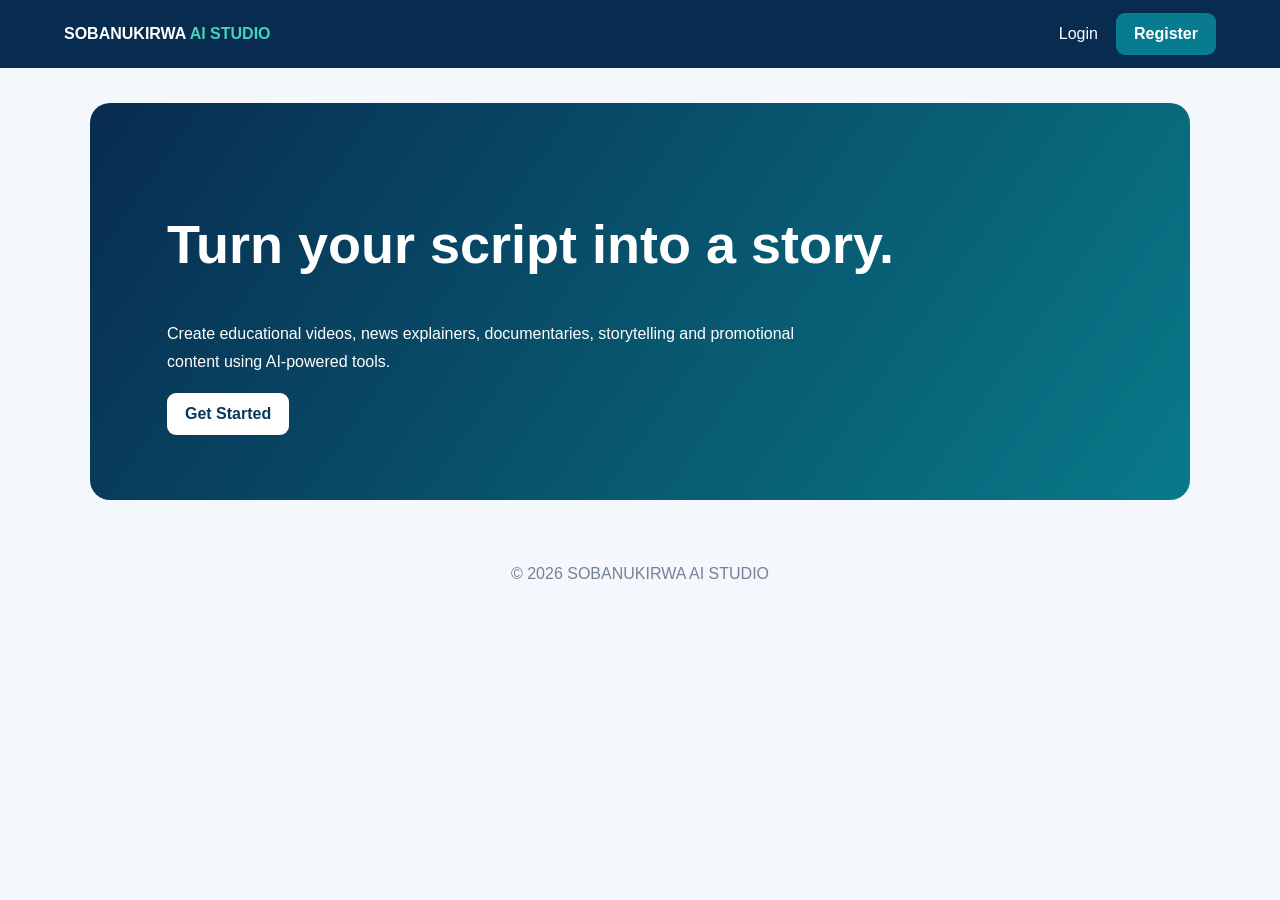
==== index.html @ d88a66f3 "Add initial index.html for website structure Initial HTML structure for the SOBANUKIRWA AI STUDIO we" ====
<!DOCTYPE html>
<html lang="en">
<head>
  <meta charset="UTF-8">
  <meta name="viewport" content="width=device-width,initial-scale=1">
  <title>SOBANUKIRWA AI STUDIO</title>
  <link rel="stylesheet" href="css/style.css">
</head>
<body>
<header class="topbar">
  <a class="brand" href="index.html">SOBANUKIRWA <span>AI STUDIO</span></a>
  <nav>
    <a href="login.html">Login</a>
    <a class="btn" href="register.html">Register</a>
  </nav>
</header>

<main class="container">
  <section class="hero">
    <h1>Turn your script into a story.</h1>
    <p>
      Create educational videos, news explainers, documentaries,
      storytelling and promotional content using AI-powered tools.
    </p>
    <a class="btn light" href="register.html">Get Started</a>
  </section>
</main>

<footer class="footer">© 2026 SOBANUKIRWA AI STUDIO</footer>
</body>
</html>
---- css/style.css ----
* {
  box-sizing:border-box;
}

body {
  margin:0;
  font-family:Arial,sans-serif;
  background:#f4f7fb;
  color:#17263c;
}

a {
  color:#075eaa;
  text-decoration:none;
}

.topbar {
  min-height:68px;
  background:#082c50;
  color:white;
  display:flex;
  align-items:center;
  justify-content:space-between;
  padding:12px 5%;
}

.brand {
  font-weight:800;
  color:white;
}

.brand span {
  color:#45d4bb;
}

.topbar nav {
  display:flex;
  gap:18px;
  align-items:center;
  flex-wrap:wrap;
}

.topbar nav a {
  color:white;
}

.container {
  width:min(1100px,92%);
  margin:35px auto;
}

.hero {
  padding:65px 7%;
  background:linear-gradient(125deg,#082c50,#087a89);
  color:white;
  border-radius:20px;
}

.hero h1 {
  font-size:clamp(32px,5vw,54px);
}

.hero p {
  line-height:1.8;
  max-width:650px;
}

.btn {
  display:inline-block;
  border:0;
  border-radius:9px;
  background:#087b91;
  color:white;
  padding:12px 18px;
  font-weight:bold;
  cursor:pointer;
}

.btn.light {
  background:white;
  color:#07385e;
}

.btn.secondary {
  background:#e6eff8;
  color:#123b5d;
}

.auth-wrap {
  min-height:calc(100vh - 68px);
  display:grid;
  place-items:center;
  padding:25px;
}

.auth-card,
.panel,
.project-card {
  background:white;
  border:1px solid #e5ebf2;
  border-radius:16px;
  padding:24px;
  box-shadow:0 7px 25px #173b5d0a;
}

.auth-card {
  width:min(440px,100%);
}

label {
  display:block;
  font-weight:bold;
  margin:15px 0 7px;
}

input,
textarea,
select {
  width:100%;
  padding:12px;
  border:1px solid #cbd6e2;
  border-radius:8px;
  font:inherit;
}

textarea {
  min-height:90px;
}

form .btn {
  margin-top:18px;
  width:100%;
}

.notice {
  padding:12px;
  border-radius:8px;
  margin:15px 0;
}

.notice[hidden] {
  display:none;
}

.notice.error {
  background:#fff0f0;
  color:#a32626;
}

.notice.success {
  background:#e9f8f1;
  color:#146b45;
}

.grid {
  display:grid;
  grid-template-columns:repeat(4,1fr);
  gap:16px;
}

.stat {
  background:white;
  padding:20px;
  border-radius:14px;
  border:1px solid #e4ebf2;
}

.stat b {
  display:block;
  font-size:30px;
  color:#087b91;
}

.stat span {
  color:#69798a;
}

.project-grid {
  display:grid;
  grid-template-columns:repeat(auto-fill,minmax(240px,1fr));
  gap:16px;
  margin-top:20px;
}

.project-row {
  display:flex;
  justify-content:space-between;
  padding:14px 0;
  border-bottom:1px solid #edf0f4;
}

table {
  border-collapse:collapse;
  width:100%;
  background:white;
}

th,td {
  text-align:left;
  padding:13px;
  border-bottom:1px solid #edf0f4;
}

th {
  background:#edf4fa;
}

.table-wrap {
  overflow:auto;
}

.footer {
  text-align:center;
  padding:30px;
  color:#748295;
}

@media(max-width:720px) {
  .topbar {
    gap:12px;
    flex-wrap:wrap;
  }

  .grid {
    grid-template-columns:repeat(2,1fr);
  }
}
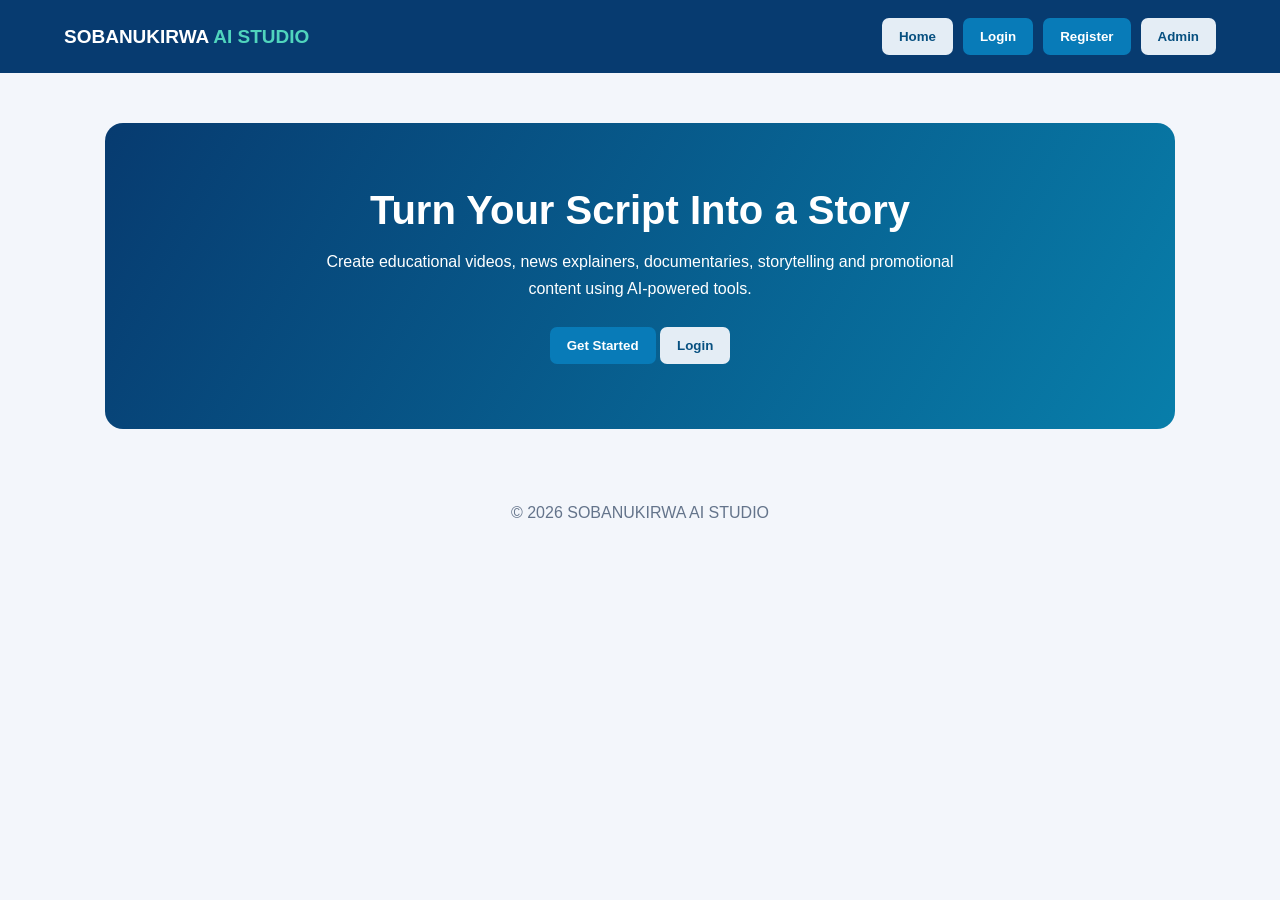
==== commit 96e64296: "Refactor index.html with new layout and styles Updated HTML structure and added inline styles for be" ====
--- a/index.html
+++ b/index.html
@@ -2,31 +2,422 @@
 <!DOCTYPE html>
 <html lang="en">
 <head>
-  <meta charset="UTF-8">
-  <meta name="viewport" content="width=device-width,initial-scale=1">
-  <title>SOBANUKIRWA AI STUDIO</title>
-  <link rel="stylesheet" href="css/style.css">
+<meta charset="UTF-8">
+<meta name="viewport" content="width=device-width, initial-scale=1">
+<title>SOBANUKIRWA AI STUDIO</title>
+
+<style>
+*{box-sizing:border-box}
+body{margin:0;font-family:Arial,sans-serif;background:#f3f6fb;color:#17324d}
+header{background:#073b70;color:white;padding:18px 5%;display:flex;justify-content:space-between;align-items:center;flex-wrap:wrap;gap:12px}
+.brand{font-size:19px;font-weight:bold;color:white;text-decoration:none}
+.brand span{color:#50d5bd}
+nav{display:flex;gap:10px;align-items:center;flex-wrap:wrap}
+button,a.btn{border:0;padding:11px 17px;border-radius:7px;background:#087bb8;color:white;text-decoration:none;cursor:pointer;font-weight:bold}
+button:hover,a.btn:hover{opacity:.85}
+.secondary{background:#e4edf5!important;color:#075080!important}
+main{max-width:1100px;margin:35px auto;padding:15px}
+.hero{background:linear-gradient(120deg,#073b70,#087eaa);color:white;padding:65px 30px;border-radius:18px;text-align:center}
+.hero h1{font-size:40px;margin:0 0 15px}
+.hero p{max-width:650px;margin:0 auto 25px;line-height:1.7}
+.panel{background:white;padding:24px;border-radius:13px;margin:20px 0;box-shadow:0 4px 15px #0001}
+input,select{width:100%;padding:13px;margin:8px 0 15px;border:1px solid #ccd7e2;border-radius:7px}
+label{font-weight:bold}
+.hidden{display:none!important}
+.tabs{display:flex;gap:10px;margin-bottom:20px}
+.tabs button{flex:1}
+.notice{padding:13px;margin:12px 0;border-radius:7px;background:#e5f3ff;color:#075080}
+.grid{display:grid;grid-template-columns:repeat(auto-fit,minmax(160px,1fr));gap:15px}
+.stat{background:#eaf3fa;padding:20px;border-radius:10px}
+.stat h2{margin:0;color:#087bb8}
+.table-wrap{overflow-x:auto;background:white;border-radius:10px}
+table{border-collapse:collapse;width:100%;min-width:650px}
+th,td{padding:13px;border-bottom:1px solid #e1e7ed;text-align:left}
+th{background:#eaf2f8}
+footer{text-align:center;padding:25px;color:#64748b}
+</style>
 </head>
+
 <body>
-<header class="topbar">
-  <a class="brand" href="index.html">SOBANUKIRWA <span>AI STUDIO</span></a>
+
+<header>
+  <a class="brand" href="#" onclick="showPage('home')">
+    SOBANUKIRWA <span>AI STUDIO</span>
+  </a>
   <nav>
-    <a href="login.html">Login</a>
-    <a class="btn" href="register.html">Register</a>
+    <button class="secondary" onclick="showPage('home')">Home</button>
+    <button onclick="showPage('login')">Login</button>
+    <button onclick="showPage('register')">Register</button>
+    <button class="secondary" onclick="showPage('adminLogin')">Admin</button>
   </nav>
 </header>
 
-<main class="container">
-  <section class="hero">
-    <h1>Turn your script into a story.</h1>
+<main>
+
+<!-- HOMEPAGE -->
+<section id="home">
+  <div class="hero">
+    <h1>Turn Your Script Into a Story</h1>
     <p>
       Create educational videos, news explainers, documentaries,
       storytelling and promotional content using AI-powered tools.
     </p>
-    <a class="btn light" href="register.html">Get Started</a>
-  </section>
+    <button onclick="showPage('register')">Get Started</button>
+    <button class="secondary" onclick="showPage('login')">Login</button>
+  </div>
+</section>
+
+<!-- USER LOGIN -->
+<section id="login" class="panel hidden">
+  <h1>User Login</h1>
+  <div id="loginNotice" class="notice hidden"></div>
+  <form onsubmit="userLogin(event)">
+    <label>Email</label>
+    <input id="loginEmail" type="email" required>
+    <label>Password</label>
+    <input id="loginPassword" type="password" required>
+    <button type="submit">Login</button>
+  </form>
+  <p>New user? <a href="#" onclick="showPage('register')">Create account</a></p>
+  <p><a href="#" onclick="showPage('adminLogin')">Administrator Login</a></p>
+</section>
+
+<!-- ADMIN LOGIN -->
+<section id="adminLogin" class="panel hidden">
+  <h1>Administrator Login</h1>
+  <div id="adminNotice" class="notice hidden"></div>
+  <form onsubmit="adminLogin(event)">
+    <label>Admin Email</label>
+    <input id="adminEmail" type="email" required>
+    <label>Admin Password</label>
+    <input id="adminPassword" type="password" required>
+    <button type="submit">Login as Administrator</button>
+  </form>
+</section>
+
+<!-- REGISTRATION -->
+<section id="register" class="panel hidden">
+  <h1>Create Account</h1>
+  <div id="registerNotice" class="notice hidden"></div>
+  <form onsubmit="registerUser(event)">
+    <label>Full Name</label>
+    <input id="regName" required>
+    <label>Email</label>
+    <input id="regEmail" type="email" required>
+    <label>Password</label>
+    <input id="regPassword" type="password" minlength="6" required>
+    <button type="submit">Register</button>
+  </form>
+</section>
+
+<!-- USER DASHBOARD -->
+<section id="userDashboard" class="hidden">
+  <div class="panel">
+    <h1 id="userWelcome">User Dashboard</h1>
+    <p id="userDetails"></p>
+    <button onclick="logout()">Logout</button>
+  </div>
+  <div class="panel">
+    <h2>My Projects</h2>
+    <input id="projectTitle" placeholder="Project title">
+    <input id="projectDescription" placeholder="Project description">
+    <button onclick="createProject()">Create Project</button>
+    <div id="projectNotice" class="notice hidden"></div>
+    <div id="projectList"></div>
+  </div>
+</section>
+
+<!-- ADMIN DASHBOARD -->
+<section id="adminDashboard" class="hidden">
+  <div class="panel">
+    <h1>Administrator Dashboard</h1>
+    <p id="adminWelcome"></p>
+    <button onclick="logout()">Logout</button>
+  </div>
+
+  <div id="adminDashboardNotice" class="notice hidden"></div>
+
+  <div id="stats" class="grid"></div>
+
+  <div class="panel">
+    <h2>Account Approval Settings</h2>
+    <form onsubmit="saveApproval(event)">
+      <label>Approval Mode</label>
+      <select id="approvalMode">
+        <option value="MANUAL">Manual Approval</option>
+        <option value="AUTO">Automatic Approval</option>
+      </select>
+      <button type="submit">Save Settings</button>
+    </form>
+  </div>
+
+  <div class="panel">
+    <h2>Registered Users</h2>
+    <div class="table-wrap">
+      <table>
+        <thead>
+          <tr>
+            <th>Name</th>
+            <th>Email</th>
+            <th>Role</th>
+            <th>Status</th>
+            <th>Change Status</th>
+          </tr>
+        </thead>
+        <tbody id="usersTable"></tbody>
+      </table>
+    </div>
+  </div>
+</section>
+
 </main>
 
-<footer class="footer">© 2026 SOBANUKIRWA AI STUDIO</footer>
+<footer>© 2026 SOBANUKIRWA AI STUDIO</footer>
+
+<script>
+const API_URL="/api/gas";
+let sessionToken=localStorage.getItem("sobanukirwa_token")||"";
+let currentUser=null;
+
+function showPage(page){
+  document.querySelectorAll("main > section").forEach(s=>s.classList.add("hidden"));
+  document.getElementById(page).classList.remove("hidden");
+}
+
+function notify(id,text){
+  const el=document.getElementById(id);
+  el.textContent=text;
+  el.classList.remove("hidden");
+}
+
+async function api(action,data={}){
+  const response=await fetch(API_URL,{
+    method:"POST",
+    headers:{"Content-Type":"application/json"},
+    body:JSON.stringify({action,data})
+  });
+  const result=await response.json();
+  if(!response.ok||result.ok===false){
+    throw new Error(result.error||"Request failed");
+  }
+  return result;
+}
+
+async function registerUser(event){
+  event.preventDefault();
+  try{
+    const result=await api("register",{
+      name:document.getElementById("regName").value.trim(),
+      email:document.getElementById("regEmail").value.trim(),
+      password:document.getElementById("regPassword").value
+    });
+    notify("registerNotice",result.message||"Registration submitted successfully.");
+  }catch(error){
+    notify("registerNotice",error.message);
+  }
+}
+
+async function userLogin(event){
+  event.preventDefault();
+  await authenticate(
+    document.getElementById("loginEmail").value,
+    document.getElementById("loginPassword").value,
+    "loginNotice"
+  );
+}
+
+async function adminLogin(event){
+  event.preventDefault();
+  await authenticate(
+    document.getElementById("adminEmail").value,
+    document.getElementById("adminPassword").value,
+    "adminNotice"
+  );
+}
+
+async function authenticate(email,password,noticeId){
+  try{
+    const result=await api("login",{email,password});
+    const user=result.user;
+    if(!user||!result.token)throw new Error("Invalid login response.");
+
+    if(noticeId==="adminNotice"&&user.role!=="ADMIN"){
+      throw new Error("This account is not an administrator.");
+    }
+
+    sessionToken=result.token;
+    currentUser=user;
+    localStorage.setItem("sobanukirwa_token",sessionToken);
+
+    if(user.role==="ADMIN"){
+      showPage("adminDashboard");
+      document.getElementById("adminWelcome").textContent="Welcome, "+(user.name||user.fullName||user.email);
+      await loadAdmin();
+    }else{
+      if(noticeId==="adminNotice")throw new Error("Admin access denied.");
+      showPage("userDashboard");
+      document.getElementById("userWelcome").textContent="Welcome, "+(user.name||user.fullName||"User");
+      document.getElementById("userDetails").textContent="Role: "+user.role+" | Status: "+user.status;
+      await loadProjects();
+    }
+  }catch(error){
+    notify(noticeId,error.message);
+  }
+}
+
+async function createProject(){
+  try{
+    const result=await api("createProject",{
+      token:sessionToken,
+      title:document.getElementById("projectTitle").value.trim(),
+      description:document.getElementById("projectDescription").value.trim()
+    });
+    notify("projectNotice",result.message||"Project created.");
+    await loadProjects();
+  }catch(error){
+    notify("projectNotice",error.message);
+  }
+}
+
+async function loadProjects(){
+  try{
+    const result=await api("listProjects",{token:sessionToken});
+    const list=document.getElementById("projectList");
+    list.replaceChildren();
+    (result.projects||[]).forEach(project=>{
+      const item=document.createElement("div");
+      item.className="stat";
+      const heading=document.createElement("strong");
+      heading.textContent=project.title||"Untitled";
+      const description=document.createElement("p");
+      description.textContent=project.description||"";
+      item.append(heading,description);
+      list.appendChild(item);
+    });
+  }catch(error){
+    document.getElementById("projectList").textContent=error.message;
+  }
+}
+
+async function loadAdmin(){
+  try{
+    const [overview,users]=await Promise.all([
+      api("adminOverview",{token:sessionToken}),
+      api("adminUsers",{token:sessionToken})
+    ]);
+
+    const stats=document.getElementById("stats");
+    stats.replaceChildren();
+
+    const values=overview.stats||overview;
+    Object.entries(values).forEach(([key,value])=>{
+      if(typeof value!=="number")return;
+      const box=document.createElement("div");
+      box.className="stat";
+      const heading=document.createElement("h2");
+      heading.textContent=value;
+      const label=document.createElement("p");
+      label.textContent=key.replace(/([A-Z])/g," $1");
+      box.append(heading,label);
+      stats.appendChild(box);
+    });
+
+    const tbody=document.getElementById("usersTable");
+    tbody.replaceChildren();
+
+    (users.users||[]).forEach(user=>{
+      const tr=document.createElement("tr");
+      [user.name||user.fullName,user.email,user.role,user.status].forEach(value=>{
+        const td=document.createElement("td");
+        td.textContent=value||"";
+        tr.appendChild(td);
+      });
+
+      const actionCell=document.createElement("td");
+      const select=document.createElement("select");
+      ["ACTIVE","PENDING","SUSPENDED","REJECTED"].forEach(status=>{
+        const option=document.createElement("option");
+        option.value=status;
+        option.textContent=status;
+        option.selected=user.status===status;
+        select.appendChild(option);
+      });
+
+      const button=document.createElement("button");
+      button.textContent="Update";
+      button.onclick=async()=>{
+        try{
+          await api("updateUserStatus",{
+            token:sessionToken,
+            userId:user.id,
+            status:select.value
+          });
+          await loadAdmin();
+        }catch(error){
+          notify("adminDashboardNotice",error.message);
+        }
+      };
+      actionCell.append(select,button);
+      tr.appendChild(actionCell);
+      tbody.appendChild(tr);
+    });
+
+    if(users.approvalMode){
+      document.getElementById("approvalMode").value=users.approvalMode;
+    }
+  }catch(error){
+    notify("adminDashboardNotice",error.message);
+  }
+}
+
+async function saveApproval(event){
+  event.preventDefault();
+  try{
+    await api("updateApprovalMode",{
+      token:sessionToken,
+      mode:document.getElementById("approvalMode").value
+    });
+    notify("adminDashboardNotice","Approval settings saved.");
+  }catch(error){
+    notify("adminDashboardNotice",error.message);
+  }
+}
+
+async function logout(){
+  try{
+    await api("logout",{token:sessionToken});
+  }catch(error){}
+  localStorage.removeItem("sobanukirwa_token");
+  sessionToken="";
+  currentUser=null;
+  showPage("home");
+}
+
+async function restoreSession(){
+  if(!sessionToken)return;
+  try{
+    const result=await api("getMe",{token:sessionToken});
+    currentUser=result.user;
+    if(!currentUser)throw new Error("Session expired");
+
+    if(currentUser.role==="ADMIN"){
+      showPage("adminDashboard");
+      document.getElementById("adminWelcome").textContent="Welcome, "+(currentUser.name||currentUser.email);
+      await loadAdmin();
+    }else{
+      showPage("userDashboard");
+      document.getElementById("userWelcome").textContent="Welcome, "+(currentUser.name||"User");
+      await loadProjects();
+    }
+  }catch(error){
+    localStorage.removeItem("sobanukirwa_token");
+    sessionToken="";
+    showPage("home");
+  }
+}
+
+restoreSession();
+</script>
+
 </body>
 </html>
